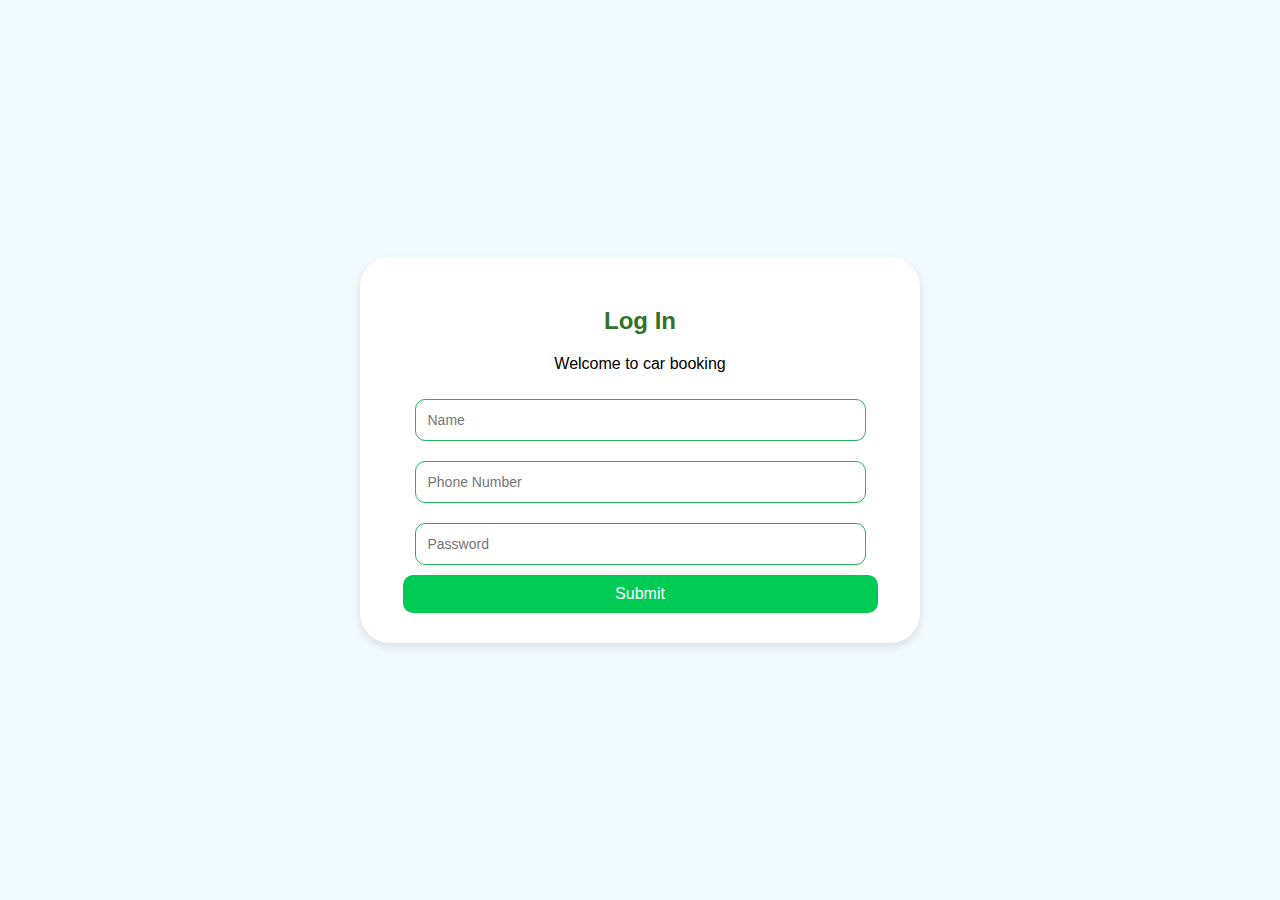
==== index.html @ 68f64dee "Add files via upload" ====
<!DOCTYPE html>
<html lang="en">
<head>
  <meta charset="UTF-8">
  <meta name="viewport" content="width=device-width, initial-scale=1.0">
  <title>Log In</title>
  <style>
    body {
      font-family: Arial, sans-serif;
      background: #f0faff;
      display: flex;
      justify-content: center;
      align-items: center;
      height: 100vh;
      margin: 0;
    }

    .container {
      background-color: white;
      border-radius: 30px;
      padding: 30px;
      box-shadow: 0 4px 8px rgba(0, 0, 0, 0.1);
      width: 500px;
      text-align: center;
    }

    .container h2 {
      font-size: 24px;
      margin-bottom: 20px;
      color: #33722a;
    }

    .input-field {
      width: 85%;
      padding: 12px;
      margin: 10px 0;
      border: 1px solid #24b35b;
      border-radius: 10px;
      font-size: 14px;
    }

    .input-field:focus {
      outline: none;
      border-color: #00cc4e;
    }

    .btn {
      width: 95%;
      padding: 10px;
      background-color: #00cc55;
      color: white;
      border: none;
      border-radius: 10px;
      font-size: 16px;
      cursor: pointer;
    }

    .btn:hover {
      background-color: #00b536;
    }

  </style>
</head>
<body>

  <div class="container">
    <h2>Log In</h2>
    <p>Welcome to car booking</p>
    <form>
      <input type="name" class="input-field" placeholder="Name" required>
      <input type="phone number" class="input-field" placeholder="Phone Number" required>
    <input type="password" class="input-field" placeholder="Password" required>
      <button type="submit" class="btn">Submit</button>
  </div>

</body>
</html>
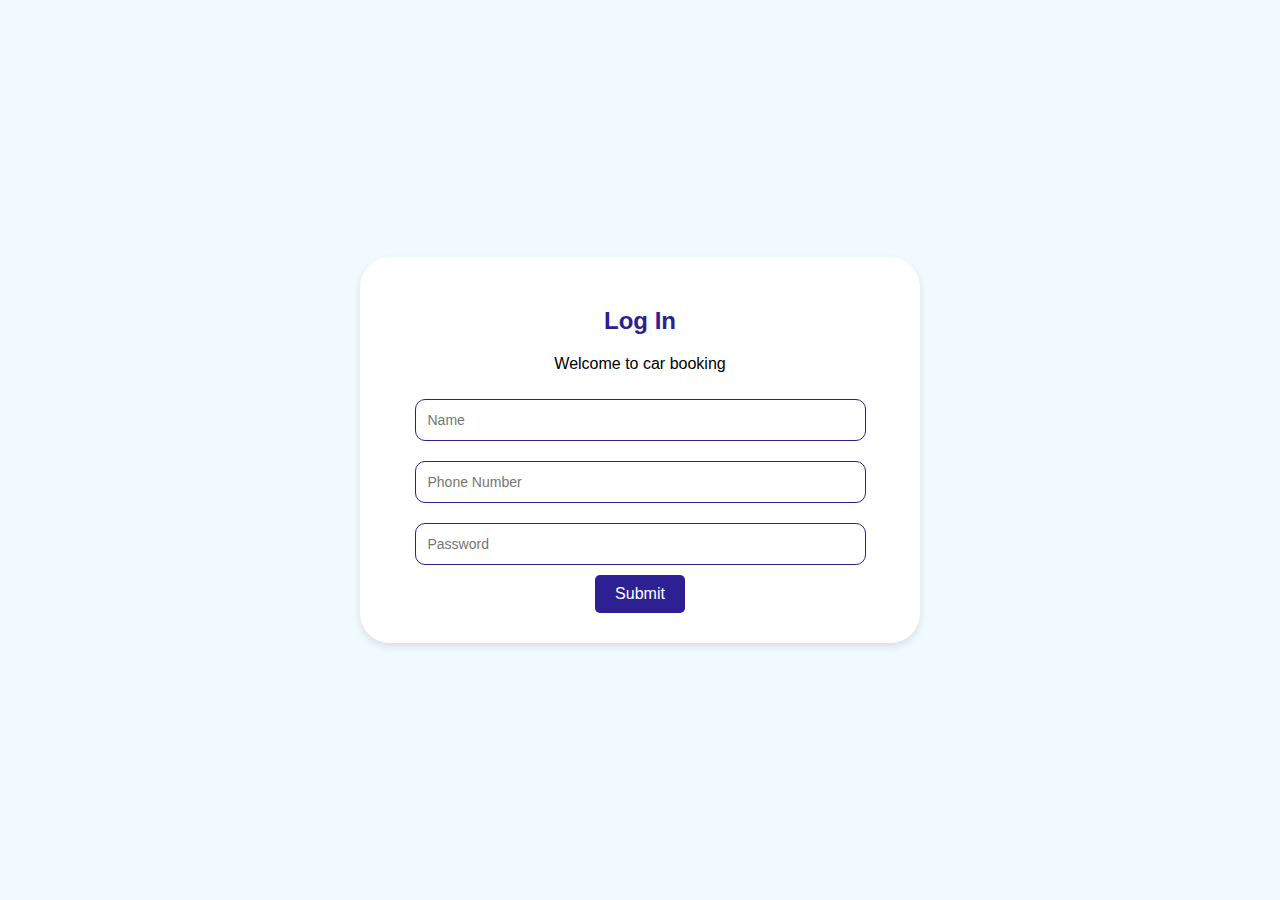
==== commit 058d2c43: "Add files via upload" ====
--- a/index.html
+++ b/index.html
@@ -27,22 +27,31 @@
     .container h2 {
       font-size: 24px;
       margin-bottom: 20px;
-      color: #33722a;
+      color: #2c2092;
     }
 
     .input-field {
       width: 85%;
       padding: 12px;
       margin: 10px 0;
-      border: 1px solid #24b35b;
+      border: 1px solid #2c2092;
       border-radius: 10px;
       font-size: 14px;
     }
 
     .input-field:focus {
       outline: none;
-      border-color: #00cc4e;
+      border-color: #2c2092;
     }
+    .Submit-btn {
+    display: inline-block;
+    padding: 10px 20px;
+    background-color: #2c2092;
+    color: white;
+    text-decoration: none;
+    border-radius: 5px;
+    text-align: center;
+}
 
     .btn {
       width: 95%;
@@ -70,7 +79,8 @@
       <input type="name" class="input-field" placeholder="Name" required>
       <input type="phone number" class="input-field" placeholder="Phone Number" required>
     <input type="password" class="input-field" placeholder="Password" required>
-      <button type="submit" class="btn">Submit</button>
+      <a href="dashboard2.html" class="Submit-btn"> Submit</a>
+      </form>
   </div>
 
 </body>
